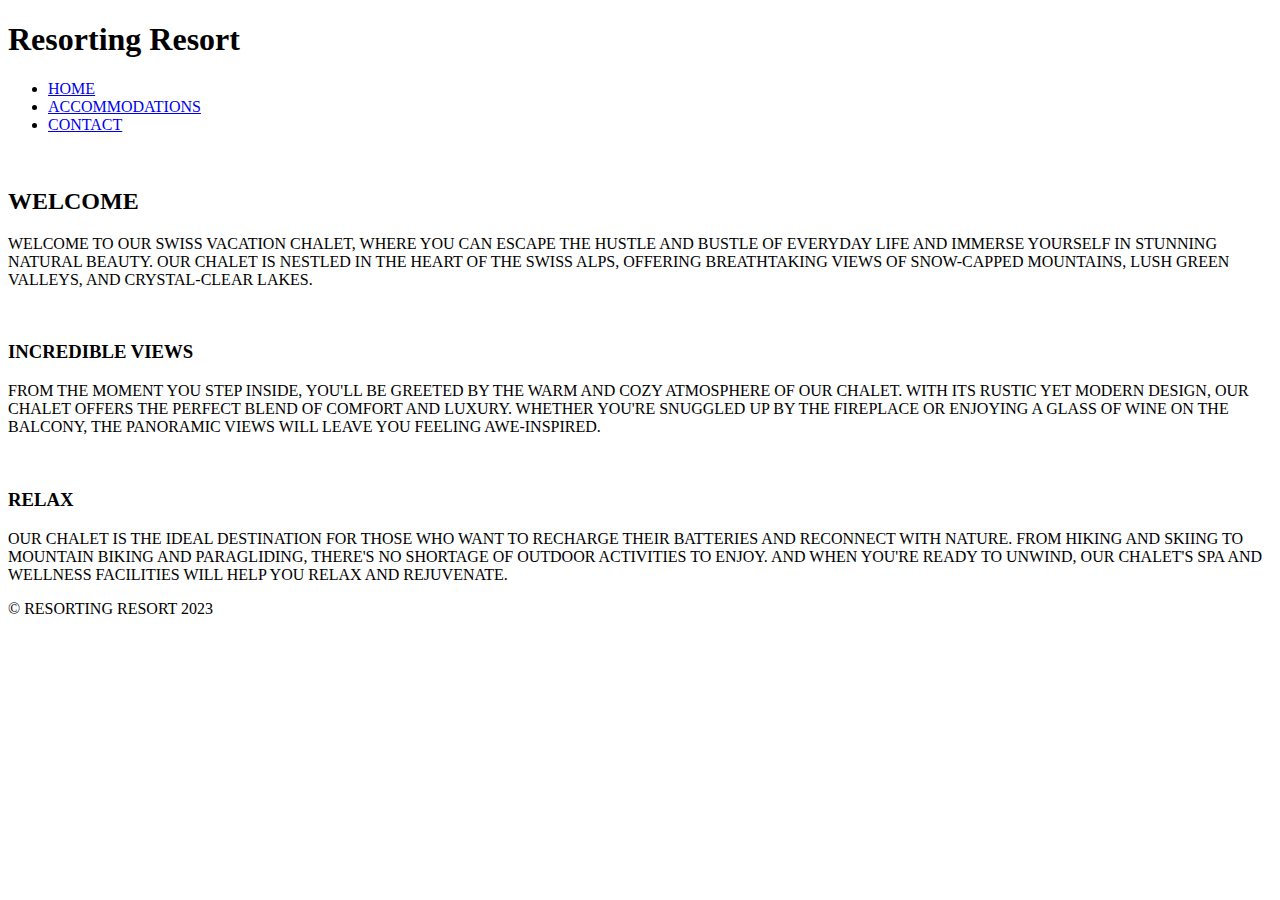
==== index.html @ 14091988 "PLEASE WORK" ====
<!DOCTYPE html>
<head>
  <meta charset="utf-8">
  <title>FINAL PROJECT</title> 
  <meta name="author" content="Peyton Gallaher">
  <meta name="description" content="This is the official webpage of Resorting Resorts- a Swiss Chalet made for those who want to get away">
  <link rel="icon" type="favicon.ico" href="IMAGES/favicon.ico">
  <link href="styles.css" rel="stylesheet">
  <title>Font Family Example</title>
	<style>
		h1 {
			font-family: "THIRSTY";
		}
    h2{
      font-family: "NEWAKE";
    }
    h3{
      font-family: "NEWAKE";
    }
		p {
			font-family: "NEUFREIT";
		}

    nav{
      font-family: "NEWAKE";
    }
	</style>
	<link href="https://fonts.googleapis.com/css2?family=Montserrat&family=Open+Sans&display=swap" rel="stylesheet">
</head>
<body class="body">
  <header id="nav" class="nav">
          <nav>
            <h1 class="heading">Resorting Resort</h1>
            <ul>
              <div class="NAV">
              <li><a href="index.html">HOME</a></li>
              <li><a href="accommodations.html">ACCOMMODATIONS</a></li>
              <li><a href="contact.html">CONTACT</a></li>
              </div>
            </ul>
          </nav>
  </header>
  <main class="INFORMATION SECTION">
    <div class="nav img"><img src="images/swiss-valley.jpg" srcset="images/swiss-valley.jpg 500w, images/swiss-valley.jpg 800w, images/swiss-valley.jpg 1080w, images/swiss-valley.jpg 1440w" alt="" class="image"></div>
    
    <div class="BODY-1">
      <h2 class="HEADER-1">WELCOME</h2>
      <p class="PARAGRAPH-1">WELCOME TO OUR SWISS VACATION CHALET, WHERE YOU CAN ESCAPE THE HUSTLE AND BUSTLE OF EVERYDAY LIFE AND IMMERSE YOURSELF IN STUNNING NATURAL BEAUTY. OUR CHALET IS NESTLED IN THE HEART OF THE SWISS ALPS, OFFERING BREATHTAKING VIEWS OF SNOW-CAPPED MOUNTAINS, LUSH GREEN VALLEYS, AND CRYSTAL-CLEAR LAKES.</p>
    </div>

    <div class="MAIN-GRID">
        <div class="IMG1"><img src="images/snowy-chalet.jpg" loading="lazy" id="w-node-da65dd0b-e4b7-d930-7f00-6675f91d9651-833ddf4d" sizes="(max-width: 694px) 85vw, 590px" srcset="images/snowy-chalet.jpg 500w, images/snowy-chalet.jpg 590w" alt="" class="image-4"></div>
       <div class="TEXT1">
          <h3 class="HEADER-2">INCREDIBLE VIEWS</h3>
          <p class="PARAGRAPH-2">FROM THE MOMENT YOU STEP INSIDE, YOU'LL BE GREETED BY THE WARM AND COZY ATMOSPHERE OF OUR CHALET. WITH ITS RUSTIC YET MODERN DESIGN, OUR CHALET OFFERS THE PERFECT BLEND OF COMFORT AND LUXURY. WHETHER YOU'RE SNUGGLED UP BY THE FIREPLACE OR ENJOYING A GLASS OF WINE ON THE BALCONY, THE PANORAMIC VIEWS WILL LEAVE YOU FEELING AWE-INSPIRED.</p>
       </div>
        <div class=IMG2><img src="images/swiss-chalet.jpg" loading="lazy" id="w-node-ad3229ce-b779-a6c8-8968-d1510a89b2be-833ddf4d" sizes="(max-width: 694px) 85vw, 590px" srcset="images/swiss-chalet.jpg 500w, images/swiss-chalet.jpg 590w" alt="" class="image-3"></div>
        <div class="TEXT2">
          <h3 class="HEADER-3">RELAX</h3>
          <p class="PARAGRAPH-3">OUR CHALET IS THE IDEAL DESTINATION FOR THOSE WHO WANT TO RECHARGE THEIR BATTERIES AND RECONNECT WITH NATURE. FROM HIKING AND SKIING TO MOUNTAIN BIKING AND PARAGLIDING, THERE'S NO SHORTAGE OF OUTDOOR ACTIVITIES TO ENJOY. AND WHEN YOU'RE READY TO UNWIND, OUR CHALET'S SPA AND WELLNESS FACILITIES WILL HELP YOU RELAX AND REJUVENATE.</p>
        </div>
    </div>
  </main>

  
  <footer class="FOOTER">
    <p class="FOOTER TEXT">&copy; RESORTING RESORT 2023</p>
  </footer>
  <script src="https://d3e54v103j8qbb.cloudfront.net/js/jquery-3.5.1.min.dc5e7f18c8.js?site=6445607ed327af26693ddf4c" type="text/javascript" integrity="sha256-9/aliU8dGd2tb6OSsuzixeV4y/faTqgFtohetphbbj0=" crossorigin="anonymous"></script>
  <script src="js/webflow.js" type="text/javascript"></script>
</body>
</html>
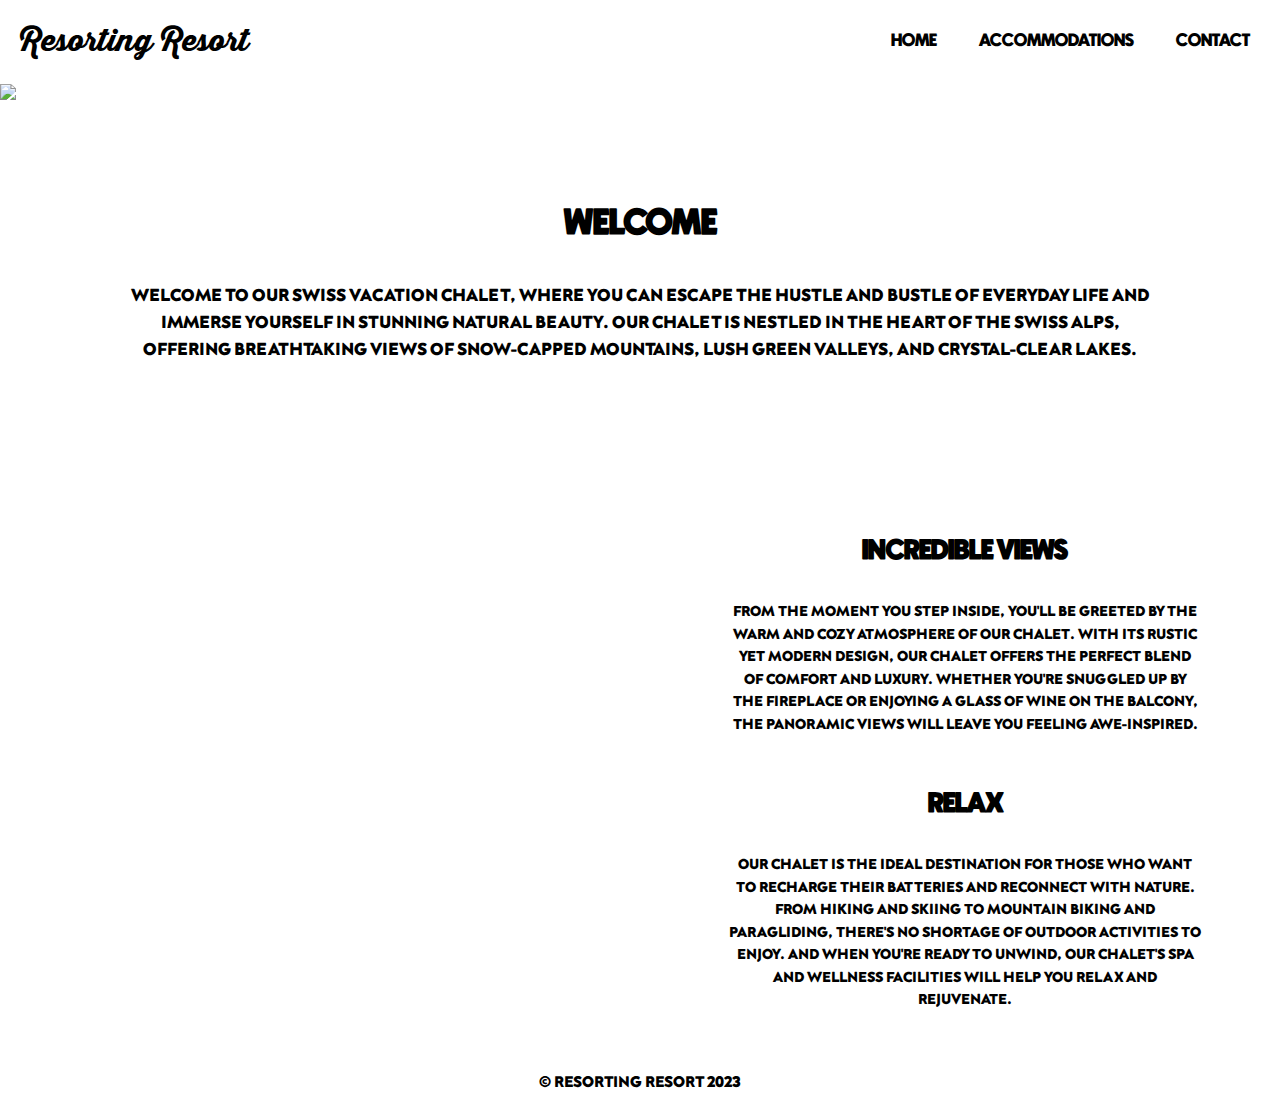
==== commit 1e914194: "Update index.html" ====
--- a/index.html
+++ b/index.html
@@ -41,7 +41,7 @@
           </nav>
   </header>
   <main class="INFORMATION SECTION">
-    <div class="nav img"><img src="images/swiss-valley.jpg" srcset="images/swiss-valley.jpg 500w, images/swiss-valley.jpg 800w, images/swiss-valley.jpg 1080w, images/swiss-valley.jpg 1440w" alt="" class="image"></div>
+    <div class="nav img"><img src="./images/swiss-valley.jpg" class="image"></div>
     
     <div class="BODY-1">
       <h2 class="HEADER-1">WELCOME</h2>
@@ -69,4 +69,4 @@
   <script src="https://d3e54v103j8qbb.cloudfront.net/js/jquery-3.5.1.min.dc5e7f18c8.js?site=6445607ed327af26693ddf4c" type="text/javascript" integrity="sha256-9/aliU8dGd2tb6OSsuzixeV4y/faTqgFtohetphbbj0=" crossorigin="anonymous"></script>
   <script src="js/webflow.js" type="text/javascript"></script>
 </body>
-</html>+</html>
--- a/styles.css
+++ b/styles.css
@@ -0,0 +1,2 @@
+/* OBFUSCATED BY CSSOBFUSCATOR.COM at 2023/04/25 20:05:49 */
+:root{--cream:#fffbe6;}:root{--anthracite:#222;}:root{--sky:#d2f2fc;}:root{--green:#018646;}@font-face{font-family:"THIRSTY";src:url("FONTS/ThirstyScriptExtraBoldDemo.otf");font-weight:normal;font-style:normal;}@font-face{font-family:"NEWAKE";src:url("FONTS/Newake-Font-Demo.otf");font-weight:normal;font-style:normal;}@font-face{font-family:"NEUFREIT";src:url("FONTS/Neufreit-ExtraBold.otf");font-weight:normal;font-style:normal;}[class~=BODY-1]{display:flex;}nav li{display:inline-block;}input[type="text"]{width:100%;}nav ul li{margin-left:1.25pc;}input[type="text"]{padding-left:.625pc;}[class~=BODY-1]{flex-direction:column;}input[type="text"]{padding-bottom:.625pc;}body{font-family:var(--font-family);}[class~=BODY-1]{align-items:center;}input[type="text"]{padding-right:.625pc;}[class~=BODY-1]{justify-content:center;}[class~=BODY-1]{height:35vh;}input[type="text"]{padding-top:.625pc;}body{font-size:.166666667in;}[class~=BODY-1]{padding-bottom:60pt;}.HEADER-3,[class~=PARAGRAPH-3],[class~=PARAGRAPH-1],[class~=HEADER-2],[class~=PARAGRAPH-2],[class~=HEADER-1]{text-align:center;}body{line-height:1.5;}[class~=HEADER-1]{font-size:.375in;}body{margin-left:0;}input[type="text"]{margin-top:3.75pt;}[class~=PARAGRAPH-1]{font-size:18px;}[class~=PARAGRAPH-2],body,nav ul li,[class~=PARAGRAPH-1]{margin-bottom:0;}input[type="text"]{margin-bottom:.625pc;}body{margin-right:0;}[class~=PARAGRAPH-1],[class~=PARAGRAPH-2],body,[class~=PARAGRAPH-3]{margin-top:0;}input[type="text"]{border-radius:3pt;}[class~=PARAGRAPH-1]{max-width:80%;}[class~=PARAGRAPH-1],[class~=PARAGRAPH-2]{margin-left:auto;}body{padding-left:0;}input[type="text"]{border-left-width:.75pt;}input[type="text"]{border-bottom-width:.75pt;}input[type="text"]{border-right-width:.75pt;}input[type="text"]{border-top-width:.75pt;}[class~=PARAGRAPH-1],[class~=PARAGRAPH-2]{margin-right:auto;}input[type="text"]{border-left-style:solid;}body{padding-bottom:0;}input[type="text"]{border-bottom-style:solid;}[class~=HEADER-2]{font-size:28px;}input[type="text"]{border-right-style:solid;}nav li{font-size:1.2em;}[class~=PARAGRAPH-2]{font-size:11.25pt;}body{padding-right:0;}[class~=PARAGRAPH-3],[class~=PARAGRAPH-2]{max-width:75%;}body{padding-top:0;}input[type="text"]{border-top-style:solid;}input[type="email"],nav img{width:100%;}input[type="text"]{border-left-color:var(--GREEN);}input[type="text"]{border-bottom-color:var(--GREEN);}h1{font-style:normal;}input[type="text"]{border-right-color:var(--GREEN);}h1{font-variant:normal;}input[type="text"]{border-top-color:var(--GREEN);}h1{font-weight:normal;}h1{font-stretch:normal;}input[type="text"]{border-image:none;}h1{font-size:url("FONTS/ThirstyScriptExtraBoldDemo.otf");}nav ul li a,h1{color:var(--CREAM);}input[type="email"]{padding-left:.625pc;}nav img{height:auto;}input[type="email"]{padding-bottom:.625pc;}input[type="email"]{padding-right:.625pc;}.HEADER-3{font-size:1.75pc;}input[type="email"]{padding-top:.625pc;}nav img{object-fit:contain;}[class~=PARAGRAPH-3]{font-size:15px;}h1{line-height:normal;}h1{font-size-adjust:none;}h1{font-kerning:auto;}h1{display:flex;}[class~=PARAGRAPH-3]{margin-left:auto;}[class~=PARAGRAPH-3],h1{margin-bottom:0;}[class~=PARAGRAPH-3]{margin-right:auto;}input[type="email"]{margin-top:3.75pt;}input[type="email"]{margin-bottom:.625pc;}input[type="email"]{border-radius:3pt;}input[type="email"]{border-left-width:.75pt;}input[type="email"]{border-bottom-width:.75pt;}.MAIN-GRID{display:grid;}[class~=IMG1],h1,[class~=IMG2],[class~=TEXT1],[class~=TEXT2]{align-items:center;}input[type="email"]{border-right-width:.75pt;}h1{text-align:left;}input[type="email"]{border-top-width:.75pt;}input[type="email"]{border-left-style:solid;}.MAIN-GRID{grid-template-columns:repeat(2,1fr);}.MAIN-GRID{grid-gap:20px;}.MAIN-GRID{padding-bottom:2rem;}[class~=IMG2],[class~=IMG1]{padding-left:50px;}h1,nav ul{margin-left:0;}[class~=TEXT2],[class~=CONTAINER],[class~=WRAPPER],[class~=IMG1],[class~=IMG2],[class~=COLUMN-LEFT],[class~=TEXT1],nav{display:flex;}[class~=IMG1],[class~=TEXT1],[class~=CONTAINER],[class~=TEXT2],[class~=IMG2]{justify-content:center;}input[type="email"]{border-bottom-style:solid;}nav ul li{margin-right:1.25pc;}nav ul{list-style:none;}input[type="email"]{border-right-style:solid;}input[type="email"]{border-top-style:solid;}input[type="email"]{border-left-color:var(--GREEN);}[class~=TEXT1],[class~=COLUMN-LEFT],[class~=TEXT2]{flex-direction:column;}input[type="email"]{border-bottom-color:var(--GREEN);}nav ul,h1{margin-right:0;}input[type="email"]{border-right-color:var(--GREEN);}input[type="email"]{border-top-color:var(--GREEN);}input[type="email"]{border-image:none;}input[type="tel"]{width:100%;}h1{margin-top:0;}input[type="tel"],h1{padding-left:.625pc;}nav ul{margin-bottom:0;}[class~=CONTAINER]{align-items:flex-start;}[class~=CONTAINER]{gap:15pt;}input[type="tel"],h1{padding-bottom:.625pc;}h1,input[type="tel"]{padding-right:.625pc;}[class~=COLUMN-LEFT],[class~=CONTACT-FORM]{width:45%;}h1,input[type="tel"]{padding-top:.625pc;}input[type="tel"]{margin-top:3.75pt;}input[type="tel"]{margin-bottom:.625pc;}[class~=COLUMN-LEFT]{width:40%;}[class~=COLUMN-LEFT]{max-width:50%;}[class~=COLUMN-LEFT],[class~=CONTACT-FORM]{margin-left:auto;}[class~=COLUMN-LEFT]{margin-bottom:auto;}[class~=COLUMN-LEFT]{margin-right:auto;}[class~=COLUMN-LEFT]{margin-top:auto;}input[type="tel"]{border-radius:3pt;}input[type="tel"]{border-left-width:.75pt;}input[type="tel"]{border-bottom-width:.75pt;}input[type="tel"]{border-right-width:.75pt;}input[type="tel"]{border-top-width:.75pt;}input[type="tel"]{border-left-style:solid;}[class~=CONTACT-FORM],[class~=COLUMN-LEFT],input[type="submit"]{padding-left:15pt;}input[type="tel"]{border-bottom-style:solid;}[class~=COLUMN-LEFT],[class~=CONTACT-FORM]{padding-bottom:15pt;}input[type="submit"]:hover{background-color:var(--ANTHRACITE);}input[type="tel"]{border-right-style:solid;}main{background-color:var(--CREAM);}[class~=COLUMN-LEFT]{padding-right:15pt;}input[type="tel"]{border-top-style:solid;}input[type="submit"],nav{background-color:var(--GREEN);}[class~=COLUMN-LEFT],[class~=CONTACT-FORM]{padding-top:15pt;}input[type="tel"]{border-left-color:var(--GREEN);}[class~=COLUMN-LEFT]{grid-column:auto;}[class~=COLUMN-LEFT]{grid-column:1/2;}nav,input[type="submit"]{color:var(--CREAM);}[class~=WRAPPER]{flex-wrap:wrap;}nav,[class~=WRAPPER]{align-items:center;}input[type="tel"]{border-bottom-color:var(--GREEN);}[class~=IMG3]{width:100%;}input[type="tel"]{border-right-color:var(--GREEN);}nav{justify-content:space-between;}nav ul li a{text-decoration:none;}nav ul{margin-top:0;}[class~=IMG3]{max-width:62.5pc;}[class~=IMG3]{margin-right:15pt;}[class~=LEFT-HEADER]{float:left;}[class~=CONTACT-FORM]{width:40%;}[class~=CONTACT-FORM]{max-width:50%;}nav{font-size:.9375pc;}input[type="tel"]{border-top-color:var(--GREEN);}nav ul{padding-left:0;}input[type="tel"]{border-image:none;}nav{padding-left:7.5pt;}[class~=radio-buttons] label{margin-left:.3125pc;}nav ul{padding-bottom:0;}[class~=CONTACT-FORM]{margin-bottom:auto;}[class~=CONTACT-FORM]{margin-right:auto;}nav,input[type="submit"],footer,textarea{padding-bottom:7.5pt;}[class~=CONTACT-FORM]{margin-top:auto;}[class~=CONTACT-FORM]{display:flex;}[class~=CONTACT-FORM]{flex-direction:column;}[class~=CONTACT-FORM]{padding-right:15pt;}nav,footer{padding-right:7.5pt;}input[type="submit"],textarea,nav,footer{padding-top:7.5pt;}header{background-image:url("images/header.jpg");}header{background-position:center;}nav ul{padding-right:0;}[class~=CONTACT-FORM]{grid-column:2/3;}input[type="submit"]{padding-right:.208333333in;}header{background-repeat:no-repeat;}footer{background-color:var(--GREEN);}input[type="submit"],[class~=RADIO]{border-left-width:medium;}h2,footer{text-align:center;}[class~=RADIO],input[type="submit"]{border-bottom-width:medium;}footer{color:var(--SKY);}nav ul{padding-top:0;}[class~=CONTACT-FORM]{color:var(--ANTHRACITE);}input[type="submit"]:hover{color:var(--CREAM);}footer{margin-left:0;}[class~=RADIO],input[type="submit"]{border-right-width:medium;}footer{margin-bottom:0;}[class~=RADIO],input[type="submit"]{border-top-width:medium;}footer{margin-right:0;}input[type="submit"],[class~=RADIO]{border-left-style:none;}input[type="submit"],[class~=RADIO]{border-bottom-style:none;}[class~=RADIO],input[type="submit"]{border-right-style:none;}[class~=RADIO],input[type="submit"]{border-top-style:none;}[class~=RADIO],textarea{border-left-color:var(--GREEN);}textarea,[class~=RADIO]{border-bottom-color:var(--GREEN);}nav ul li,footer{margin-top:0;}footer,textarea{padding-left:.104166667in;}textarea,[class~=RADIO]{border-right-color:var(--GREEN);}textarea,[class~=RADIO]{border-top-color:var(--GREEN);}textarea,form{width:100%;}input[type="submit"]{border-left-color:currentColor;}input[type="submit"],label{margin-top:10px;}[class~=RADIO]{border-image:none;}input[type="submit"]{border-bottom-color:currentColor;}nav ul,.radio-buttons{display:flex;}input[type="submit"]{border-right-color:currentColor;}[class~=RADIO]{border-radius:3.75pt;}input[type="submit"]{border-top-color:currentColor;}textarea,.radio-buttons{margin-bottom:10px;}nav ul{justify-content:flex-end;}input[type="submit"]{border-image:none;}textarea{padding-right:.625pc;}input[type="submit"],textarea{border-radius:4px;}input[type="submit"]{cursor:pointer;}textarea{margin-top:3.75pt;}textarea{border-left-width:.75pt;}textarea{border-bottom-width:.75pt;}textarea{border-right-width:.75pt;}textarea{border-top-width:.75pt;}textarea{border-left-style:solid;}textarea{border-bottom-style:solid;}textarea{border-right-style:solid;}textarea{border-top-style:solid;}textarea{border-image:none;}input[type="[class~=NAV]"]:hover{background-color:var(--ANTHRACITE);}input[type="[class~=NAV]"]:hover{color:var(--ANTHRACITE);}
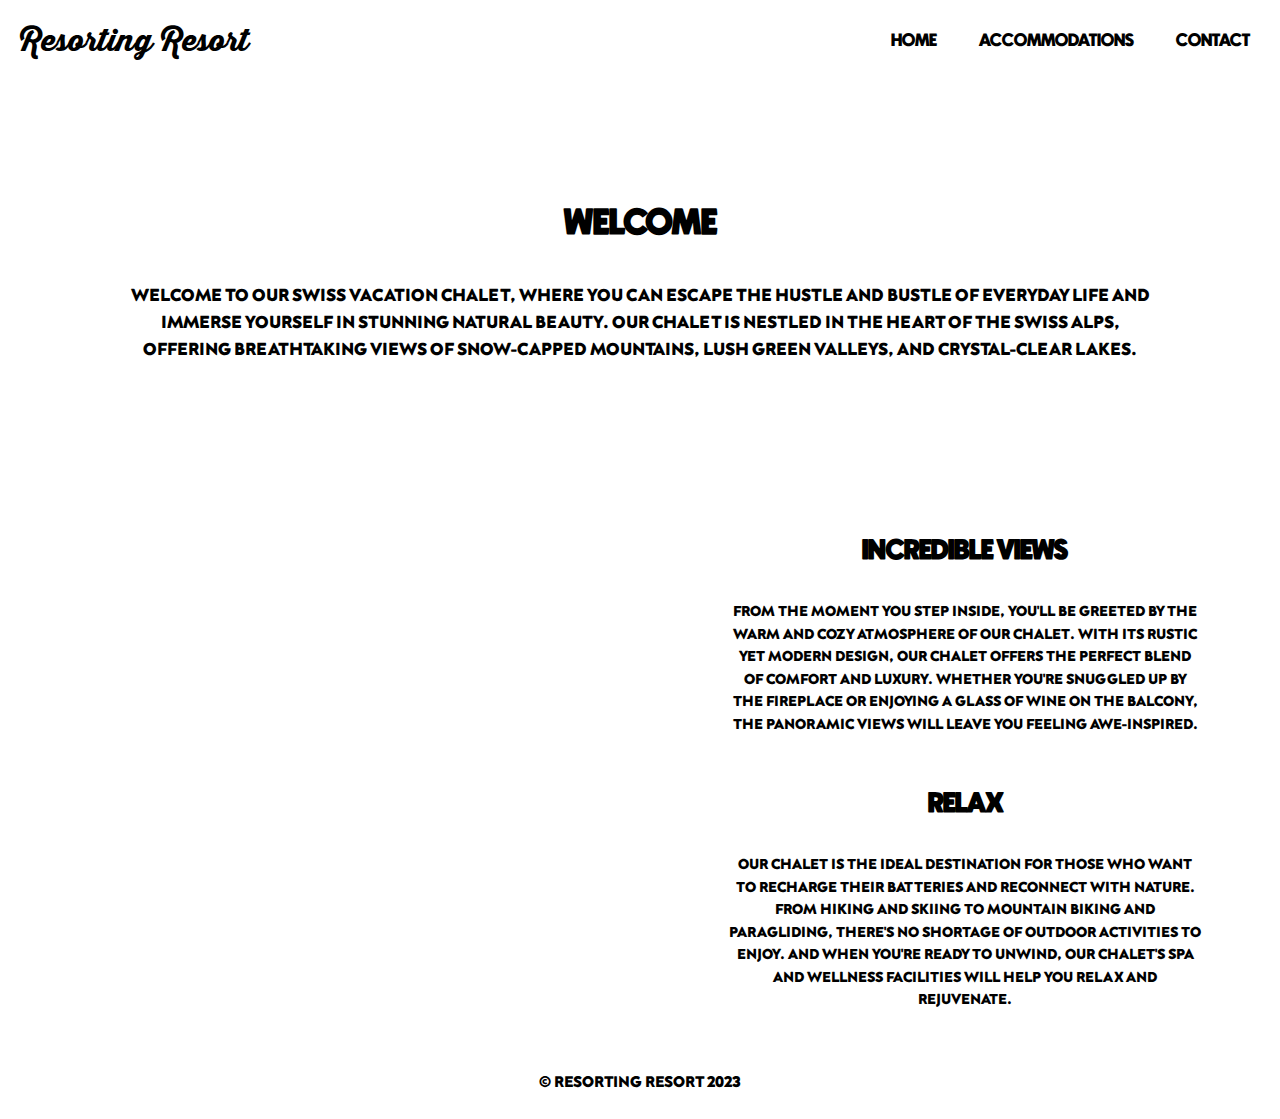
==== commit eabef153: "PLEASSSSE" ====
--- a/index.html
+++ b/index.html
@@ -41,7 +41,7 @@
           </nav>
   </header>
   <main class="INFORMATION SECTION">
-    <div class="nav img"><img src="./images/swiss-valley.jpg" class="image"></div>
+    <div class="nav img"><img src="images/swiss-valley.jpg" srcset="images/swiss-valley.jpg 500w, images/swiss-valley.jpg 800w, images/swiss-valley.jpg 1080w, images/swiss-valley.jpg 1440w" alt="" class="image"></div>
     
     <div class="BODY-1">
       <h2 class="HEADER-1">WELCOME</h2>
@@ -66,7 +66,5 @@
   <footer class="FOOTER">
     <p class="FOOTER TEXT">&copy; RESORTING RESORT 2023</p>
   </footer>
-  <script src="https://d3e54v103j8qbb.cloudfront.net/js/jquery-3.5.1.min.dc5e7f18c8.js?site=6445607ed327af26693ddf4c" type="text/javascript" integrity="sha256-9/aliU8dGd2tb6OSsuzixeV4y/faTqgFtohetphbbj0=" crossorigin="anonymous"></script>
-  <script src="js/webflow.js" type="text/javascript"></script>
 </body>
-</html>
+</html>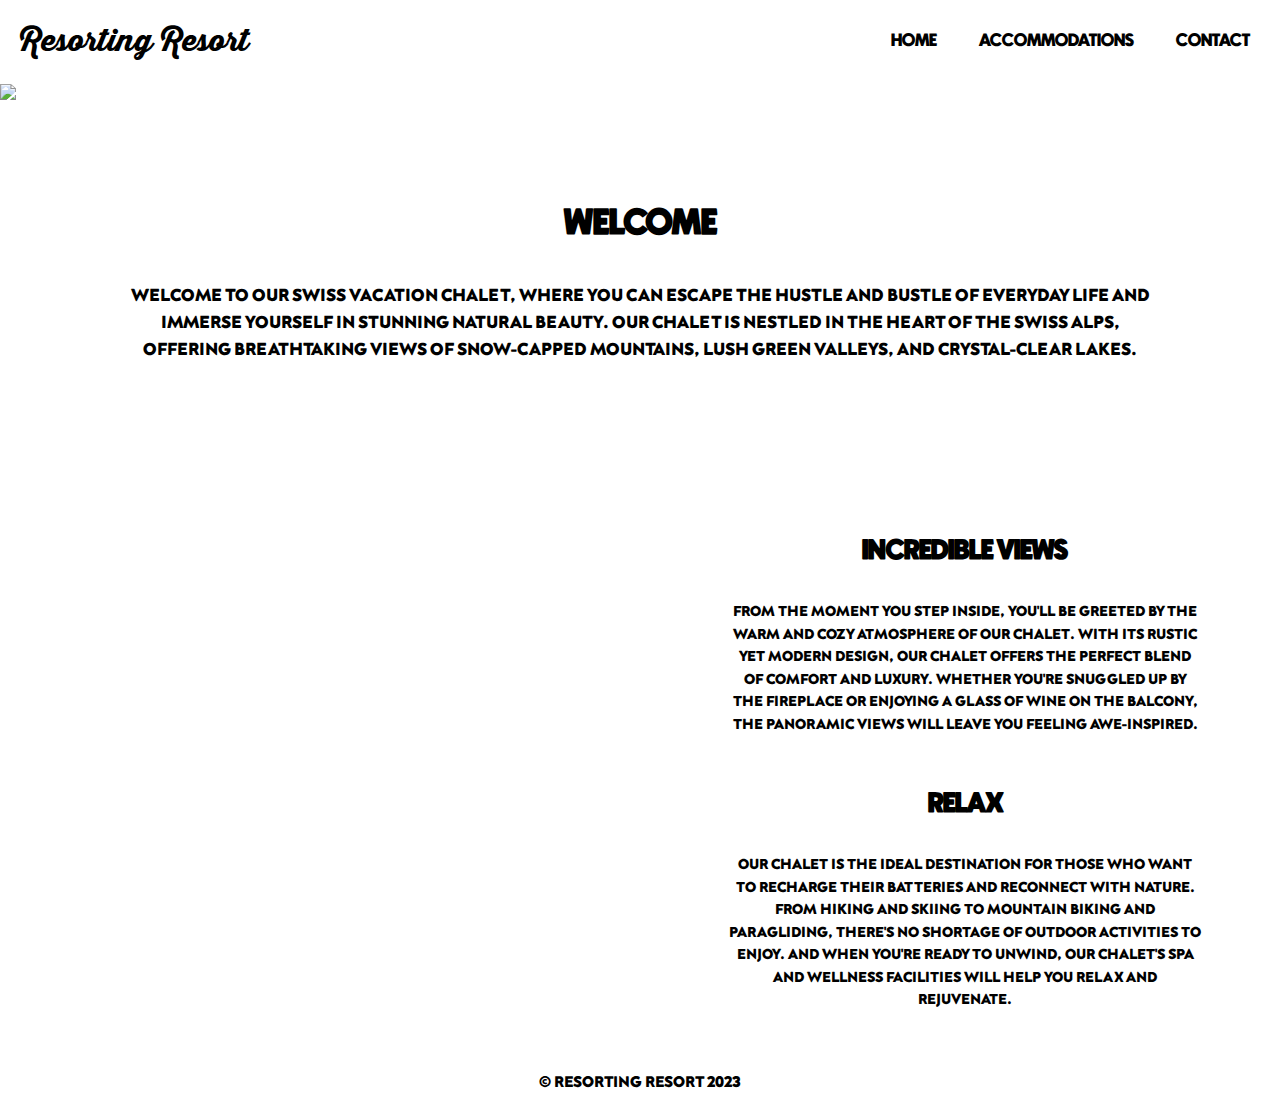
==== commit 9dac6324: "Merge branch 'main' of https://github.com/peytongallaher/GIT215FINALPROJECTGALLAHER" ====
--- a/index.html
+++ b/index.html
@@ -41,7 +41,7 @@
           </nav>
   </header>
   <main class="INFORMATION SECTION">
-    <div class="nav img"><img src="images/swiss-valley.jpg" srcset="images/swiss-valley.jpg 500w, images/swiss-valley.jpg 800w, images/swiss-valley.jpg 1080w, images/swiss-valley.jpg 1440w" alt="" class="image"></div>
+    <div class="nav img"><img src="./images/swiss-valley.jpg" class="image"></div>
     
     <div class="BODY-1">
       <h2 class="HEADER-1">WELCOME</h2>
@@ -67,4 +67,4 @@
     <p class="FOOTER TEXT">&copy; RESORTING RESORT 2023</p>
   </footer>
 </body>
-</html>+</html>
